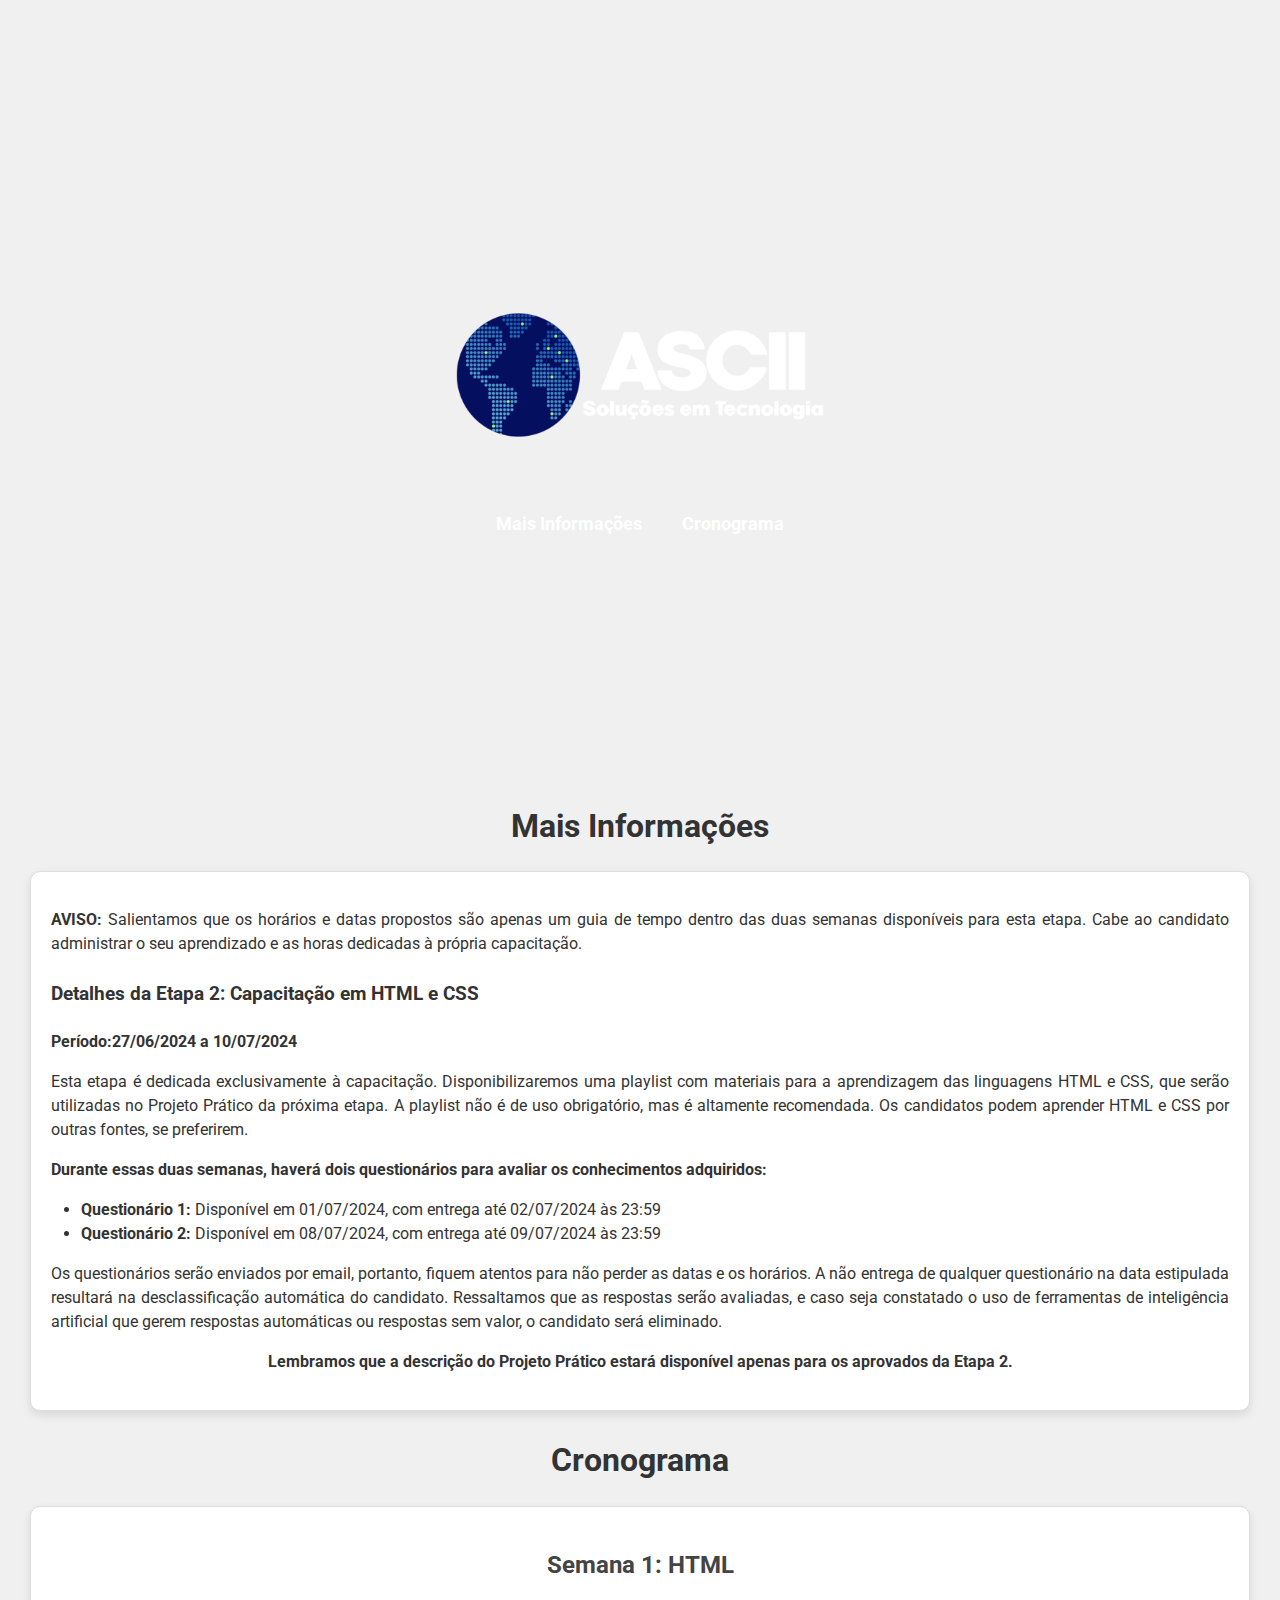
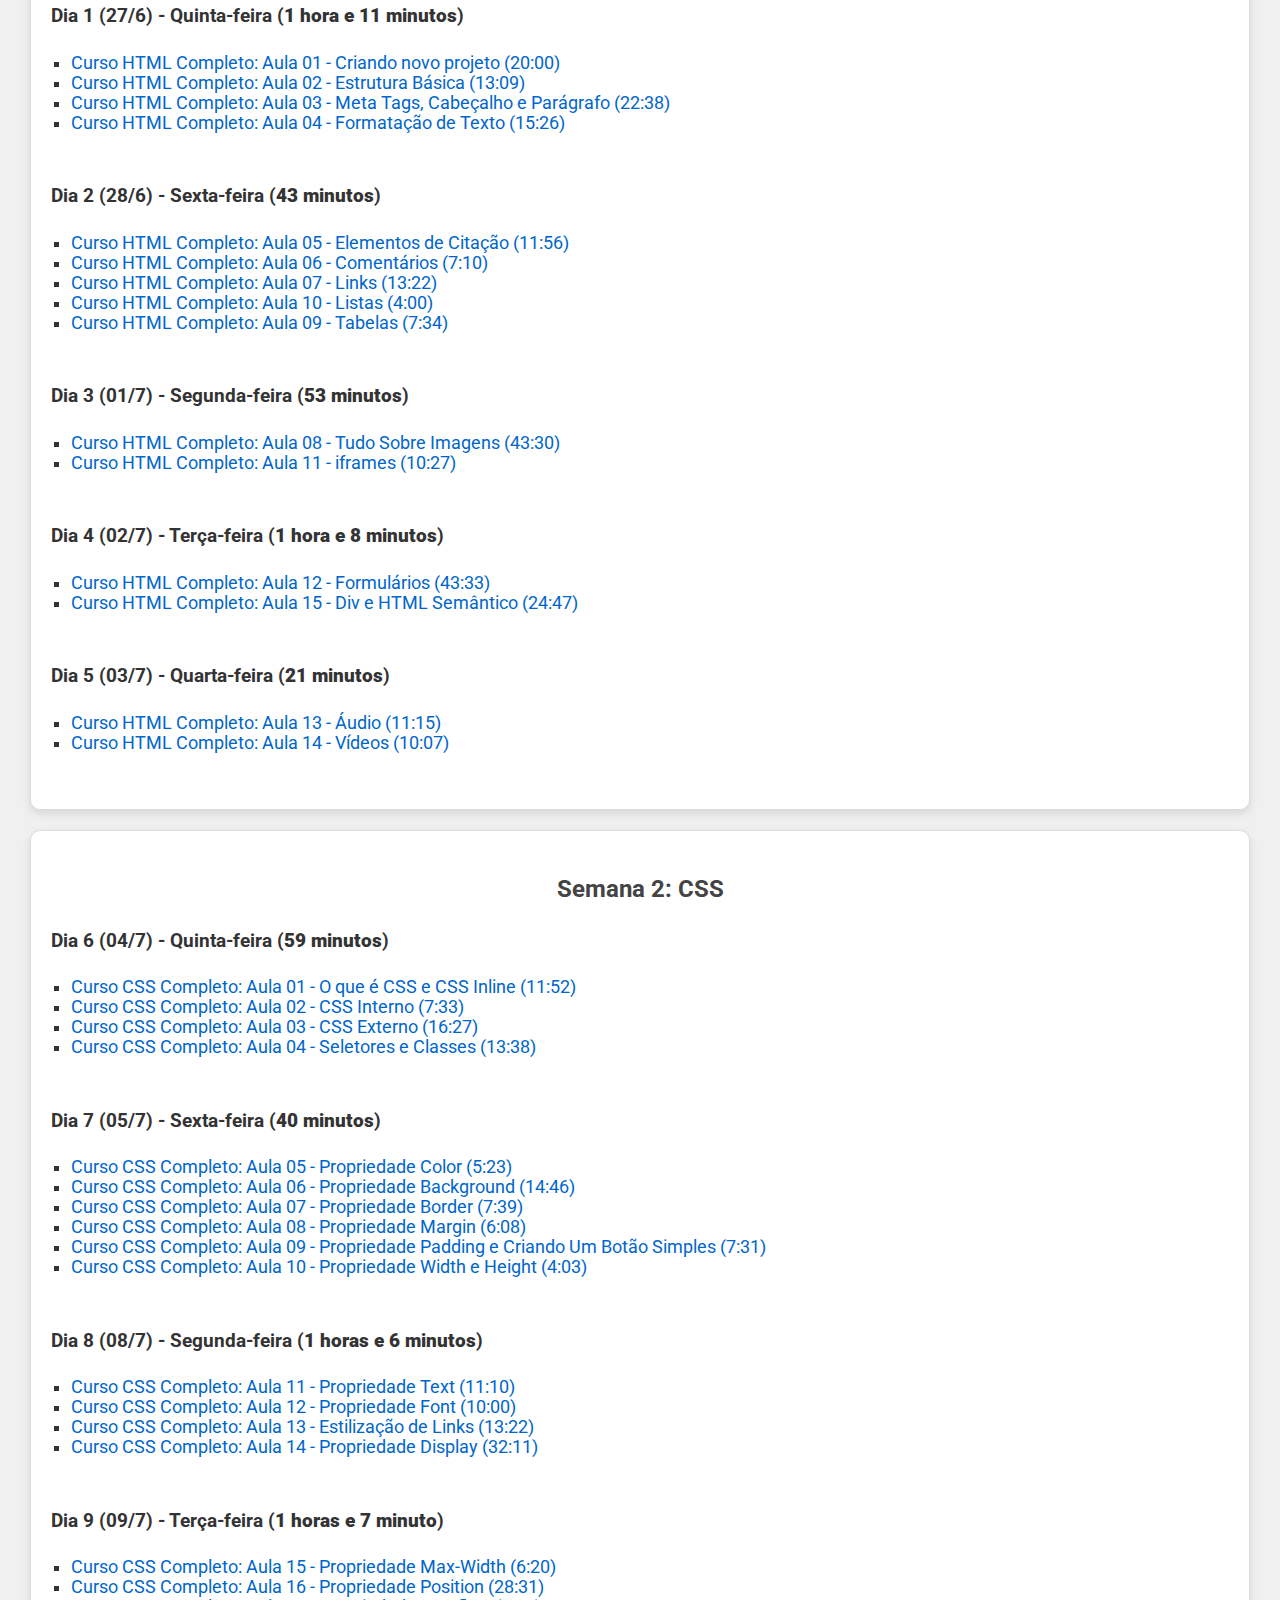
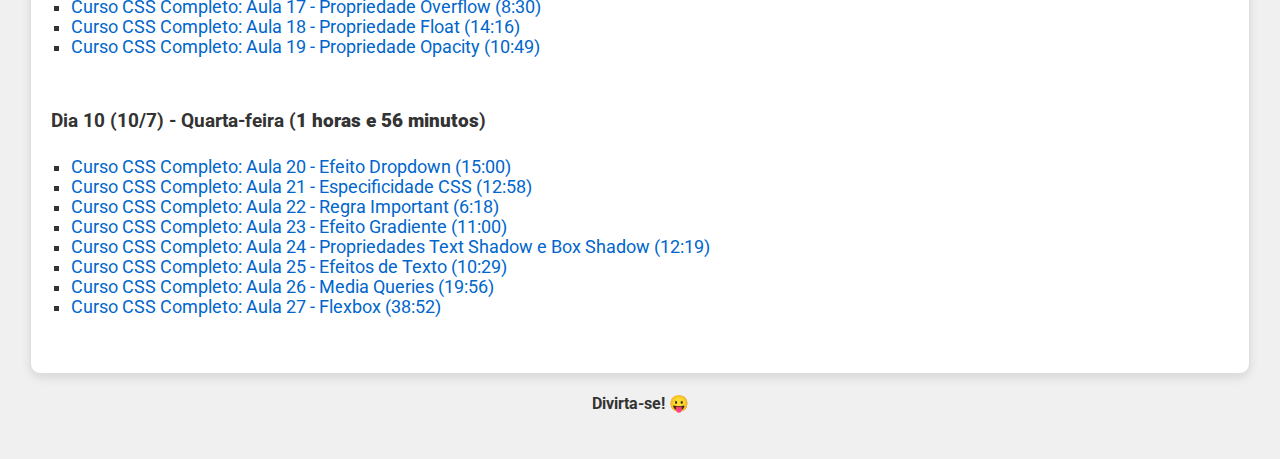
==== index.html @ fe0b9de0 "Rename html.html to index.html" ====
<!DOCTYPE html>
<html lang="pt-br">
<head>
    <meta charset="UTF-8">
    <title>Processo Seletivo ASCII Empresa Júnior 2024</title>
    <link rel="stylesheet" type="text/css" href="style.css">
</head>
<body>
    <header class="header-background">
        <div class="logo-container">
            <img src="logo.png" alt="Logo da Empresa" class="logo-grande">
        </div>
        <nav class="navigation">
            <ul>
                <li><a href="#projeto-final">Mais Informações</a></li>
                <li><a href="#cronograma">Cronograma</a></li>
            </ul>
        </nav>
    </header>

    <main class="content">

        
        <h2 id="projeto-final" >Mais Informações</h2>
        <section class="final-project">
        
        <p style="text-align: justify;"><strong>AVISO: </strong>Salientamos que os horários e datas propostos são apenas um guia de tempo dentro das duas semanas disponíveis para esta etapa. Cabe ao candidato administrar o seu aprendizado e as horas dedicadas à própria capacitação.</p>

        <h4>Detalhes da Etapa 2: Capacitação em HTML e CSS</h4>

        <p><strong>Período:27/06/2024 a 10/07/2024</strong></p>

        <p style="text-align: justify;">Esta etapa é dedicada exclusivamente à capacitação. Disponibilizaremos uma playlist com materiais para a aprendizagem das linguagens HTML e CSS, que serão utilizadas no Projeto Prático da próxima etapa. A playlist não é de uso obrigatório, mas é altamente recomendada. Os candidatos podem aprender HTML e CSS por outras fontes, se preferirem.</p>

        <p><strong>Durante essas duas semanas, haverá dois questionários para avaliar os conhecimentos adquiridos:</strong> </p>

        <ul>
            <li><strong>Questionário 1: </strong> Disponível em 01/07/2024, com entrega até 02/07/2024 às 23:59</li>
            <li><strong>Questionário 2: </strong>Disponível em 08/07/2024, com entrega até 09/07/2024 às 23:59</li>
        </ul>

        <p style="text-align: justify;">Os questionários serão enviados por email, portanto, fiquem atentos para não perder as datas e os horários. A não entrega de qualquer questionário na data estipulada resultará na desclassificação automática do candidato. Ressaltamos que as respostas serão avaliadas, e caso seja constatado o uso de ferramentas de inteligência artificial que gerem respostas automáticas ou respostas sem valor, o candidato será eliminado.</p>

        <p style="text-align: center;"><strong>Lembramos que a descrição do Projeto Prático estará disponível apenas para os aprovados da Etapa 2.</strong></p>
            
        </section>


        <section id="cronograma">
            <h2>Cronograma</h2>

            <div class="week">
                <h3>Semana 1: HTML</h3>
                <div class="day">
                    <h4>Dia 1 (27/6) - Quinta-feira (<strong>1 hora e 11 minutos</strong>)</h4>
                    <ul>
                        <li><a href="https://www.youtube.com/watch?v=sj0p9O85AIg" target="_blank" >Curso HTML Completo: Aula 01 - Criando novo projeto (20:00)</a></li>
                        <li><a href="https://www.youtube.com/watch?v=MOd8PCyEB88" target="_blank">Curso HTML Completo: Aula 02 - Estrutura Básica (13:09)</a></li>
                        <li><a href="https://www.youtube.com/watch?v=1ntb19o-2MI" target="_blank">Curso HTML Completo: Aula 03 - Meta Tags, Cabeçalho e Parágrafo (22:38)</a></li>
                        <li><a href="https://www.youtube.com/watch?v=RiGo7BN1Wps" target="_blank">Curso HTML Completo: Aula 04 - Formatação de Texto (15:26)</a></li>
                    </ul>
                </div>

                <div class="day">
                    <h4>Dia 2 (28/6) - Sexta-feira (<strong>43 minutos</strong>)</h4>
                    <ul>
                        <li><a href="https://www.youtube.com/watch?v=bzWtE7GFi0Y" target="_blank">Curso HTML Completo: Aula 05 - Elementos de Citação (11:56)</a></li>
                        <li><a href="https://www.youtube.com/watch?v=Sl0edqPVrGg" target="_blank">Curso HTML Completo: Aula 06 - Comentários (7:10)</a></li>
                        <li><a href="https://www.youtube.com/watch?v=eb5tPfOeexI" target="_blank">Curso HTML Completo: Aula 07 - Links (13:22)</a></li>
                        <li><a href="https://www.youtube.com/watch?v=0pShBr4Qmt0" target="_blank">Curso HTML Completo: Aula 10 - Listas (4:00)</a></li>
                        <li><a href="https://www.youtube.com/watch?v=tTUdJlcjEo4" target="_blank">Curso HTML Completo: Aula 09 - Tabelas (7:34)</a></li>
                    </ul>
                </div>

                <div class="day">
                    <h4>Dia 3 (01/7) - Segunda-feira (<strong>53 minutos</strong>)</h4>
                    <ul>
                        <li><a href="https://www.youtube.com/watch?v=2FvW812Up1U" target="_blank">Curso HTML Completo: Aula 08 - Tudo Sobre Imagens (43:30)</a></li>
                        <li><a href="https://www.youtube.com/watch?v=448sdzWsnMs" target="_blank">Curso HTML Completo: Aula 11 - iframes (10:27)</a></li>
                    </ul>
                </div>

                <div class="day">
                    <h4>Dia 4 (02/7) - Terça-feira (<strong>1 hora e 8 minutos</strong>)</h4>
                    <ul>
                        <li><a href="https://www.youtube.com/watch?v=7eZJFftCbVQ" target="_blank">Curso HTML Completo: Aula 12 - Formulários (43:33)</a></li>
                        <li><a href="https://www.youtube.com/watch?v=B2ZiOfoQ4wI" target="_blank">Curso HTML Completo: Aula 15 - Div e HTML Semântico (24:47)</a></li>
                    </ul>
                </div>

                <div class="day">
                    <h4>Dia 5 (03/7) - Quarta-feira (<strong>21 minutos</strong>)</h4>
                    <ul>
                        <li><a href="https://www.youtube.com/watch?v=ImZoGl-pjVw" target="_blank">Curso HTML Completo: Aula 13 - Áudio (11:15)</a></li>
                        <li><a href="https://www.youtube.com/watch?v=BwDPP6mfdWU" target="_blank">Curso HTML Completo: Aula 14 - Vídeos (10:07)</a></li>
                    </ul>
                </div>
            </div>

            <div class="week">
                <h3>Semana 2: CSS</h3>
                <div class="day">
                    <h4>Dia 6 (04/7) - Quinta-feira (<strong>59 minutos</strong>)</h4>
                    <ul>
                        <li><a href="https://www.youtube.com/watch?v=HtVRRHoASes" target="_blank">Curso CSS Completo: Aula 01 - O que é CSS e CSS Inline (11:52)</a></li>
                        <li><a href="https://www.youtube.com/watch?v=tspCQqKLTbY" target="_blank">Curso CSS Completo: Aula 02 - CSS Interno (7:33)</a></li>
                        <li><a href="https://www.youtube.com/watch?v=U4LdM3aXxeU" target="_blank">Curso CSS Completo: Aula 03 - CSS Externo (16:27)</a></li>
                        <li><a href="https://www.youtube.com/watch?v=ZMfNFAPlcpo" target="_blank">Curso CSS Completo: Aula 04 - Seletores e Classes (13:38)</a></li>
                    </ul>
                </div>

                <div class="day">
                    <h4>Dia 7 (05/7) - Sexta-feira (<strong>40 minutos</strong>)</h4>
                    <ul>
                        <li><a href="https://www.youtube.com/watch?v=0vjvtaVknRc" target="_blank">Curso CSS Completo: Aula 05 - Propriedade Color (5:23)</a></li>
                        <li><a href="https://www.youtube.com/watch?v=aTcE4KGZsMM" target="_blank">Curso CSS Completo: Aula 06 - Propriedade Background (14:46)</a></li>
                        <li><a href="https://www.youtube.com/watch?v=zfrIsnax1nA" target="_blank">Curso CSS Completo: Aula 07 - Propriedade Border (7:39)</a></li>
                        <li><a href="https://www.youtube.com/watch?v=X43kYX2vqaI" target="_blank">Curso CSS Completo: Aula 08 - Propriedade Margin (6:08)</a></li>
                        <li><a href="https://www.youtube.com/watch?v=WmO5xce__ww" target="_blank">Curso CSS Completo: Aula 09 - Propriedade Padding e Criando Um Botão Simples (7:31)</a></li>
                        <li><a href="https://www.youtube.com/watch?v=oSm3aOswjxs" target="_blank">Curso CSS Completo: Aula 10 - Propriedade Width e Height (4:03)</a></li>
                    </ul>
                </div>

                <div class="day">
                    <h4>Dia 8 (08/7) - Segunda-feira (<strong>1 horas e 6 minutos</strong>)</h4>
                    <ul>
                        <li><a href="https://www.youtube.com/watch?v=TrknyZa9-x4" target="_blank">Curso CSS Completo: Aula 11 - Propriedade Text (11:10)</a></li>
                        <li><a href="https://www.youtube.com/watch?v=Ez40S3jaNSU" target="_blank">Curso CSS Completo: Aula 12 - Propriedade Font (10:00)</a></li>
                        <li><a href="https://www.youtube.com/watch?v=eJuofyUS7Jw" target="_blank">Curso CSS Completo: Aula 13 - Estilização de Links (13:22)</a></li>
                        <li><a href="https://www.youtube.com/watch?v=T6RPyXcuLj4" target="_blank">Curso CSS Completo: Aula 14 - Propriedade Display (32:11)</a></li>
                    </ul>
                </div>

                <div class="day">
                    <h4>Dia 9 (09/7) - Terça-feira (<strong>1 horas e 7 minuto</strong>)</h4>
                    <ul>
                        <li><a href="https://www.youtube.com/watch?v=6mHbKDghkv8" target="_blank">Curso CSS Completo: Aula 15 - Propriedade Max-Width (6:20)</a></li>
                        <li><a href="https://www.youtube.com/watch?v=wQmqFdNKijc" target="_blank">Curso CSS Completo: Aula 16 - Propriedade Position (28:31)</a></li>
                        <li><a href="https://www.youtube.com/watch?v=Wnz7zeIG3Qo"target="_blank">Curso CSS Completo: Aula 17 - Propriedade Overflow (8:30)</a></li>
                        <li><a href="https://www.youtube.com/watch?v=gRh3K23aHv8" target="_blank">Curso CSS Completo: Aula 18 - Propriedade Float (14:16)</a></li>
                        <li><a href="https://www.youtube.com/watch?v=-MxUg_gHhmA" target="_blank">Curso CSS Completo: Aula 19 - Propriedade Opacity (10:49)</a></li>
                    </ul>
                </div>

                <div class="day">
                    <h4>Dia 10 (10/7) - Quarta-feira (<strong>1 horas e 56 minutos</strong>)</h4>
                    <ul>
                        <li><a href="https://www.youtube.com/watch?v=9Rrr2MwbOXc" target="_blank">Curso CSS Completo: Aula 20 - Efeito Dropdown (15:00)</a></li>
                        <li><a href="https://www.youtube.com/watch?v=AHsuA7OV_5U" target="_blank">Curso CSS Completo: Aula 21 - Especificidade CSS (12:58)</a></li>
                        <li><a href="https://www.youtube.com/watch?v=hJZx3JstBG4" target="_blank">Curso CSS Completo: Aula 22 - Regra Important (6:18)</a></li>
                        <li><a href="https://www.youtube.com/watch?v=JFdIBcvju7U" target="_blank">Curso CSS Completo: Aula 23 - Efeito Gradiente (11:00)</a></li>
                        <li><a href="https://www.youtube.com/watch?v=J5vtATyHV2Y" target="_blank">Curso CSS Completo: Aula 24 - Propriedades Text Shadow e Box Shadow (12:19)</a></li>
                        <li><a href="https://www.youtube.com/watch?v=F-oBI66MgIk" target="_blank">Curso CSS Completo: Aula 25 - Efeitos de Texto (10:29)</a></li>
                        <li><a href="https://www.youtube.com/watch?v=SnZzWV120X4" target="_blank">Curso CSS Completo: Aula 26 - Media Queries (19:56)</a></li>
                        <li><a href="https://www.youtube.com/watch?v=NQTU9hEStD8" target="_blank">Curso CSS Completo: Aula 27 - Flexbox (38:52)</a></li>
                    </ul>
                </div>
            </div>
        </section>

        <p class="fim"><strong>Divirta-se! &#128539;</strong></p>
        
    </main>
</body>
</html>
---- style.css ----
@import url('https://fonts.googleapis.com/css2?family=Roboto:wght@400;700&display=swap');


body {
    font-family: 'Roboto', sans-serif;
    background-color: #f0f0f0;
    color: #333;
    margin: 0;
    padding: 0;
}

.header-background {
    background-image: url('espaco.jpg');
    background-size: cover;
    background-position: center;
    height: 750px; 
    text-align: center;
    position: relative;
}


.navigation {
    position: absolute;
    bottom: 200px;
    width: 100%;
}

.navigation ul {
    list-style-type: none;
    padding: 0;
    display: flex;
    justify-content: center;
}

.navigation ul li {
    margin: 0 10px;
}

.navigation ul a {
    color: #ffffff;
    text-decoration: none;
    font-weight: bold;
    padding: 5px 10px;
    border-radius: 5px;
    transition: background-color 0.2s;
}

.navigation ul a:hover {
    background-color: rgba(255, 255, 255, 0.541);
}

.logo-container {
    display: flex;
    justify-content: center; 
    align-items: center;
    height: 100%;
}

.logo-grande {
    height: 450px; 
}

.content {
    padding: 30px;
}

.content h2 {
    text-align: center;
    font-size: 2em;
    font-weight: 700; 
    color: #333;
}

.week {
    border: 1px solid #ddd;
    border-radius: 10px;
    box-shadow: 0 4px 10px rgba(0, 0, 0, 0.1);
    padding: 20px;
    margin-bottom: 20px;
    background-color: #ffffff; 
}

.week h3 {
    text-align: center;
    font-size: 1.5em;
    font-weight: 700;
    color: #444;
}

.day {
    padding-bottom: 10px;
    margin-bottom: 10px;
}

.day h4 {
    font-size: 1.2em;
    color: #333;
    font-weight: 700;
}

ul {
    list-style-type: square;
    padding-left: 20px;
}

ul li {
    font-size: 1.1em;
}

ul a {
    color: #0066cc;
    text-decoration: none; 
    transition: color 0.2s;
}

ul a:hover {
    color: #000000;
    text-decoration: underline; 
}

.final-project {
    border: 1px solid #ddd;
    border-radius: 10px;
    box-shadow: 0 4px 10px rgba(0, 0, 0, 0.1);
    padding: 20px;
    background-color: #ffffff; 
    margin-bottom: 30px;
}

.final-project h2 {
    text-align: center;
    font-size: 2em;
    font-weight: 700;
    color: #444;
}

.final-project h3 {
    font-size: 1.5em;
    color: #444;
    font-weight: 700;
}

.final-project h4 {
    font-size: 1.2em;
    color: #333;
    font-weight: 700;
}

.final-project p, 
.final-project ul {
    font-size: 1em;
    line-height: 1.5;
}

.final-project ul {
    list-style-type: disc;
    padding-left: 30px;
}

.final-project li {
    font-size: 1em;
}

.video-link {
    color: #0066cc;
    text-decoration: none;
    transition: color 0.2s;
    font-weight: bold;
}

.video-link:hover {
    color: #003366;
    text-decoration: underline; 
}

.fim{
    text-align: center;
}
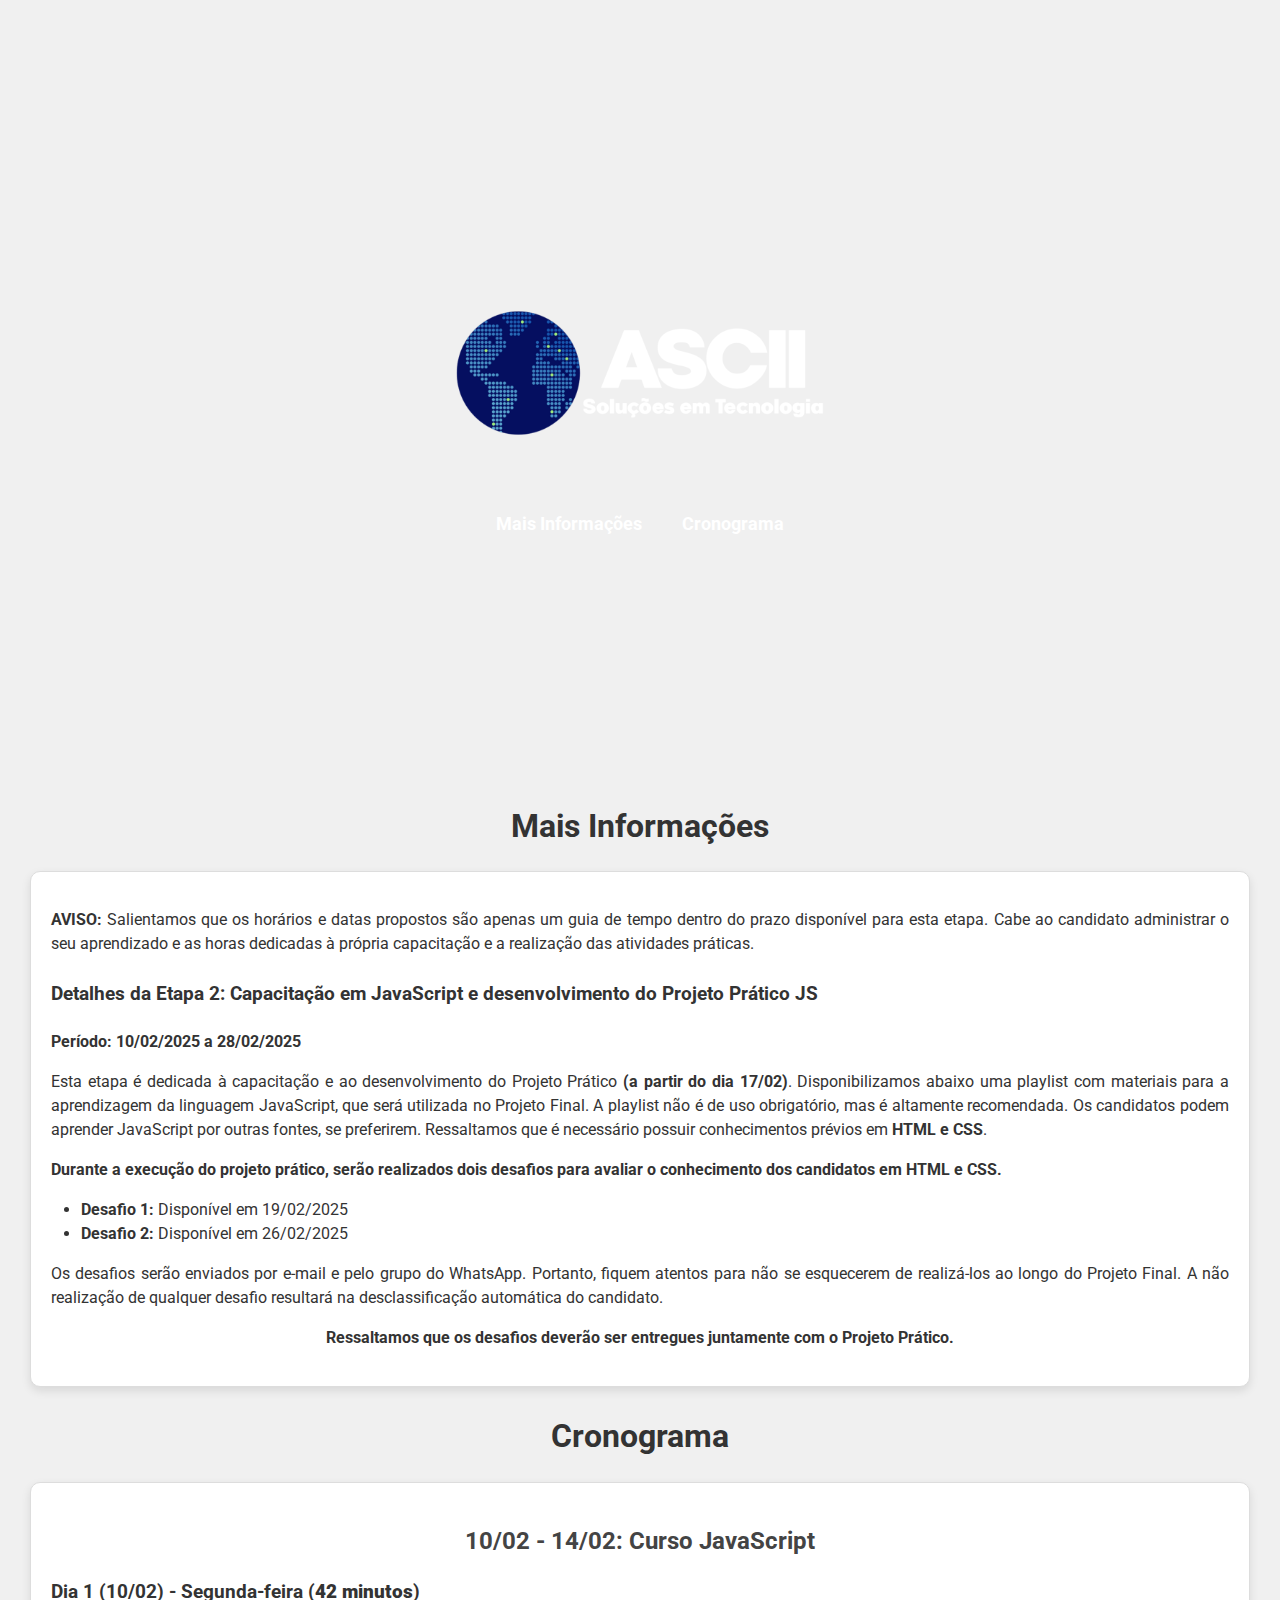
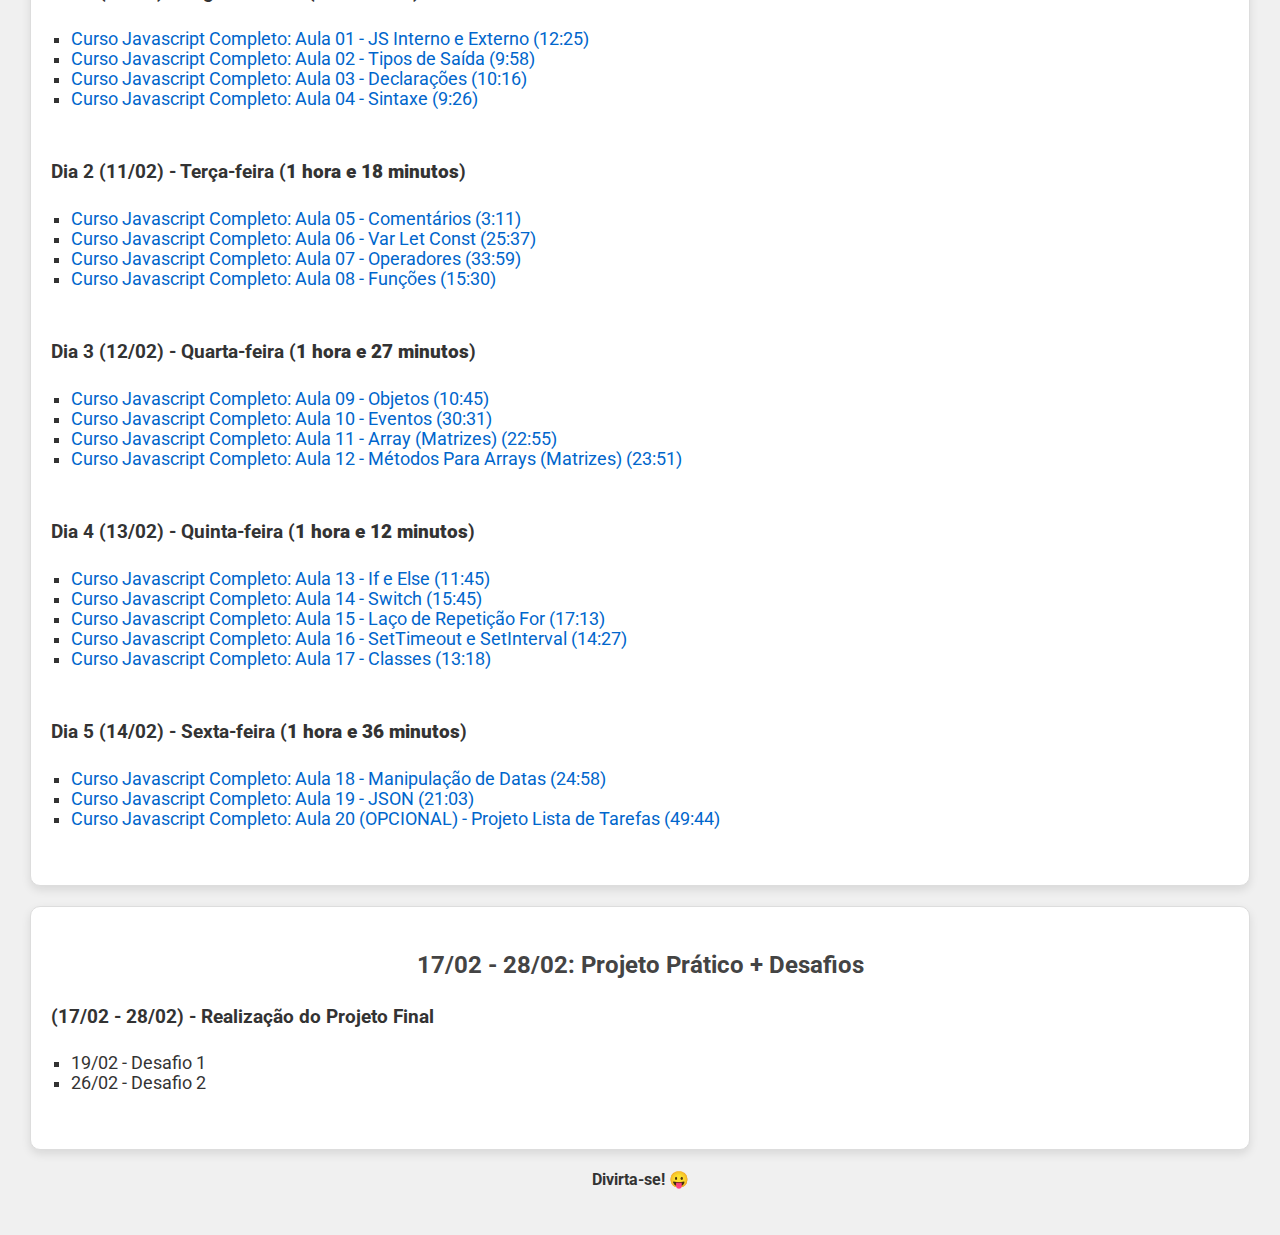
==== commit dea6f9b3: "Processo Seletivo 2024-2" ====
--- a/index.html
+++ b/index.html
@@ -2,13 +2,15 @@
 <html lang="pt-br">
 <head>
     <meta charset="UTF-8">
-    <title>Processo Seletivo ASCII Empresa Júnior 2024</title>
+    <title>Processo Seletivo ASCII Empresa Júnior 2024-2</title>
     <link rel="stylesheet" type="text/css" href="style.css">
 </head>
 <body>
     <header class="header-background">
         <div class="logo-container">
-            <img src="logo.png" alt="Logo da Empresa" class="logo-grande">
+            <a href="https://asciiej.com.br/" target="_blank">
+                <img src="logo.png" alt="Logo da Empresa" class="logo-grande">
+            </a>
         </div>
         <nav class="navigation">
             <ul>
@@ -24,24 +26,24 @@
         <h2 id="projeto-final" >Mais Informações</h2>
         <section class="final-project">
         
-        <p style="text-align: justify;"><strong>AVISO: </strong>Salientamos que os horários e datas propostos são apenas um guia de tempo dentro das duas semanas disponíveis para esta etapa. Cabe ao candidato administrar o seu aprendizado e as horas dedicadas à própria capacitação.</p>
+        <p style="text-align: justify;"><strong>AVISO: </strong>Salientamos que os horários e datas propostos são apenas um guia de tempo dentro do prazo disponível para esta etapa. Cabe ao candidato administrar o seu aprendizado e as horas dedicadas à própria capacitação e a realização das atividades práticas.</p>
 
-        <h4>Detalhes da Etapa 2: Capacitação em HTML e CSS</h4>
+        <h4>Detalhes da Etapa 2: Capacitação em JavaScript e desenvolvimento do Projeto Prático JS</h4>
 
-        <p><strong>Período:27/06/2024 a 10/07/2024</strong></p>
+        <p><strong>Período: 10/02/2025 a 28/02/2025</strong></p>
 
-        <p style="text-align: justify;">Esta etapa é dedicada exclusivamente à capacitação. Disponibilizaremos uma playlist com materiais para a aprendizagem das linguagens HTML e CSS, que serão utilizadas no Projeto Prático da próxima etapa. A playlist não é de uso obrigatório, mas é altamente recomendada. Os candidatos podem aprender HTML e CSS por outras fontes, se preferirem.</p>
+        <p style="text-align: justify;">Esta etapa é dedicada à capacitação e ao desenvolvimento do Projeto Prático <strong>(a partir do dia 17/02)</strong>. Disponibilizamos abaixo uma playlist com materiais para a aprendizagem da linguagem JavaScript, que será utilizada no Projeto Final. A playlist não é de uso obrigatório, mas é altamente recomendada. Os candidatos podem aprender JavaScript por outras fontes, se preferirem. Ressaltamos que é necessário possuir conhecimentos prévios em <strong>HTML e CSS</strong>.</p>
 
-        <p><strong>Durante essas duas semanas, haverá dois questionários para avaliar os conhecimentos adquiridos:</strong> </p>
+        <p><strong>Durante a execução do projeto prático, serão realizados dois desafios para avaliar o conhecimento dos candidatos em HTML e CSS.</strong> </p>
 
         <ul>
-            <li><strong>Questionário 1: </strong> Disponível em 01/07/2024, com entrega até 02/07/2024 às 23:59</li>
-            <li><strong>Questionário 2: </strong>Disponível em 08/07/2024, com entrega até 09/07/2024 às 23:59</li>
+            <li><strong>Desafio 1: </strong> Disponível em 19/02/2025</li>
+            <li><strong>Desafio 2: </strong> Disponível em 26/02/2025</li>
         </ul>
 
-        <p style="text-align: justify;">Os questionários serão enviados por email, portanto, fiquem atentos para não perder as datas e os horários. A não entrega de qualquer questionário na data estipulada resultará na desclassificação automática do candidato. Ressaltamos que as respostas serão avaliadas, e caso seja constatado o uso de ferramentas de inteligência artificial que gerem respostas automáticas ou respostas sem valor, o candidato será eliminado.</p>
+        <p style="text-align: justify;">Os desafios serão enviados por e-mail e pelo grupo do WhatsApp. Portanto, fiquem atentos para não se esquecerem de realizá-los ao longo do Projeto Final. A não realização de qualquer desafio resultará na desclassificação automática do candidato.</p>
 
-        <p style="text-align: center;"><strong>Lembramos que a descrição do Projeto Prático estará disponível apenas para os aprovados da Etapa 2.</strong></p>
+        <p style="text-align: center;"><strong>Ressaltamos que os desafios deverão ser entregues juntamente com o Projeto Prático.</strong></p>
             
         </section>
 
@@ -50,109 +52,65 @@
             <h2>Cronograma</h2>
 
             <div class="week">
-                <h3>Semana 1: HTML</h3>
+                <h3>10/02 - 14/02: Curso JavaScript</h3>
                 <div class="day">
-                    <h4>Dia 1 (27/6) - Quinta-feira (<strong>1 hora e 11 minutos</strong>)</h4>
+                    <h4>Dia 1 (10/02) - Segunda-feira (<strong>42 minutos</strong>)</h4>
                     <ul>
-                        <li><a href="https://www.youtube.com/watch?v=sj0p9O85AIg" target="_blank" >Curso HTML Completo: Aula 01 - Criando novo projeto (20:00)</a></li>
-                        <li><a href="https://www.youtube.com/watch?v=MOd8PCyEB88" target="_blank">Curso HTML Completo: Aula 02 - Estrutura Básica (13:09)</a></li>
-                        <li><a href="https://www.youtube.com/watch?v=1ntb19o-2MI" target="_blank">Curso HTML Completo: Aula 03 - Meta Tags, Cabeçalho e Parágrafo (22:38)</a></li>
-                        <li><a href="https://www.youtube.com/watch?v=RiGo7BN1Wps" target="_blank">Curso HTML Completo: Aula 04 - Formatação de Texto (15:26)</a></li>
+                        <li><a href="https://youtu.be/vEwPnjqWQ-g?feature=shared" target="_blank">Curso Javascript Completo: Aula 01 - JS Interno e Externo (12:25)</a></li>
+                        <li><a href="https://youtu.be/sXjEvPbC9B8?feature=shared" target="_blank">Curso Javascript Completo: Aula 02 - Tipos de Saída (9:58)</a></li>
+                        <li><a href="https://youtu.be/3jWrQZrZ_x4?feature=shared" target="_blank">Curso Javascript Completo: Aula 03 - Declarações (10:16)</a></li>
+                        <li><a href="https://youtu.be/_sxrSwQGLCM?feature=shared" target="_blank">Curso Javascript Completo: Aula 04 - Sintaxe (9:26)</a></li>
                     </ul>
                 </div>
 
                 <div class="day">
-                    <h4>Dia 2 (28/6) - Sexta-feira (<strong>43 minutos</strong>)</h4>
+                    <h4>Dia 2 (11/02) - Terça-feira (<strong>1 hora e 18 minutos</strong>)</h4>
                     <ul>
-                        <li><a href="https://www.youtube.com/watch?v=bzWtE7GFi0Y" target="_blank">Curso HTML Completo: Aula 05 - Elementos de Citação (11:56)</a></li>
-                        <li><a href="https://www.youtube.com/watch?v=Sl0edqPVrGg" target="_blank">Curso HTML Completo: Aula 06 - Comentários (7:10)</a></li>
-                        <li><a href="https://www.youtube.com/watch?v=eb5tPfOeexI" target="_blank">Curso HTML Completo: Aula 07 - Links (13:22)</a></li>
-                        <li><a href="https://www.youtube.com/watch?v=0pShBr4Qmt0" target="_blank">Curso HTML Completo: Aula 10 - Listas (4:00)</a></li>
-                        <li><a href="https://www.youtube.com/watch?v=tTUdJlcjEo4" target="_blank">Curso HTML Completo: Aula 09 - Tabelas (7:34)</a></li>
+                        <li><a href="https://youtu.be/96x7RNGRoEQ?feature=shared" target="_blank">Curso Javascript Completo: Aula 05 - Comentários (3:11)</a></li>
+                        <li><a href="https://youtu.be/SpLTLZmrcjo?feature=shared" target="_blank">Curso Javascript Completo: Aula 06 - Var Let Const (25:37)</a></li>
+                        <li><a href="https://youtu.be/XZ9dxllMm6U?feature=shared" target="_blank">Curso Javascript Completo: Aula 07 - Operadores (33:59)</a></li>
+                        <li><a href="https://youtu.be/JU9OWIncbdw?feature=shared" target="_blank">Curso Javascript Completo: Aula 08 - Funções (15:30)</a></li>
                     </ul>
                 </div>
 
                 <div class="day">
-                    <h4>Dia 3 (01/7) - Segunda-feira (<strong>53 minutos</strong>)</h4>
+                    <h4>Dia 3 (12/02) - Quarta-feira (<strong>1 hora e 27 minutos</strong>)</h4>
                     <ul>
-                        <li><a href="https://www.youtube.com/watch?v=2FvW812Up1U" target="_blank">Curso HTML Completo: Aula 08 - Tudo Sobre Imagens (43:30)</a></li>
-                        <li><a href="https://www.youtube.com/watch?v=448sdzWsnMs" target="_blank">Curso HTML Completo: Aula 11 - iframes (10:27)</a></li>
+                        <li><a href="https://youtu.be/OJc8XYbbwS0?feature=shared" target="_blank">Curso Javascript Completo: Aula 09 - Objetos (10:45)</a></li>
+                        <li><a href="https://youtu.be/rwJ2bwsjGhQ?feature=shared" target="_blank">Curso Javascript Completo: Aula 10 - Eventos (30:31)</a></li>
+                        <li><a href="https://youtu.be/HNf8AhMa4f0?feature=shared" target="_blank">Curso Javascript Completo: Aula 11 - Array (Matrizes) (22:55)</a></li>
+                        <li><a href="https://youtu.be/a3UiOMuGCEk?feature=shared" target="_blank">Curso Javascript Completo: Aula 12 - Métodos Para Arrays (Matrizes) (23:51)</a></li>
                     </ul>
                 </div>
 
                 <div class="day">
-                    <h4>Dia 4 (02/7) - Terça-feira (<strong>1 hora e 8 minutos</strong>)</h4>
+                    <h4>Dia 4 (13/02) - Quinta-feira (<strong>1 hora e 12 minutos</strong>)</h4>
                     <ul>
-                        <li><a href="https://www.youtube.com/watch?v=7eZJFftCbVQ" target="_blank">Curso HTML Completo: Aula 12 - Formulários (43:33)</a></li>
-                        <li><a href="https://www.youtube.com/watch?v=B2ZiOfoQ4wI" target="_blank">Curso HTML Completo: Aula 15 - Div e HTML Semântico (24:47)</a></li>
+                        <li><a href="https://youtu.be/EXwG_cjgxaI?feature=shared" target="_blank">Curso Javascript Completo: Aula 13 - If e Else (11:45)</a></li>
+                        <li><a href="https://youtu.be/aqePaqERxxU?feature=shared" target="_blank">Curso Javascript Completo: Aula 14 - Switch (15:45)</a></li>
+                        <li><a href="https://youtu.be/z7tqtp15wgk?feature=shared" target="_blank">Curso Javascript Completo: Aula 15 - Laço de Repetição For (17:13)</a></li>
+                        <li><a href="https://youtu.be/UbGJhnXv8Po?feature=shared" target="_blank">Curso Javascript Completo: Aula 16 - SetTimeout e SetInterval (14:27)</a></li>
+                        <li><a href="https://youtu.be/6CVCLVPPqis?feature=shared" target="_blank">Curso Javascript Completo: Aula 17 - Classes (13:18)</a></li>
                     </ul>
                 </div>
 
                 <div class="day">
-                    <h4>Dia 5 (03/7) - Quarta-feira (<strong>21 minutos</strong>)</h4>
+                    <h4>Dia 5 (14/02) - Sexta-feira (<strong>1 hora e 36 minutos</strong>)</h4>
                     <ul>
-                        <li><a href="https://www.youtube.com/watch?v=ImZoGl-pjVw" target="_blank">Curso HTML Completo: Aula 13 - Áudio (11:15)</a></li>
-                        <li><a href="https://www.youtube.com/watch?v=BwDPP6mfdWU" target="_blank">Curso HTML Completo: Aula 14 - Vídeos (10:07)</a></li>
+                        <li><a href="https://youtu.be/TBXr9wJsXVM?feature=shared" target="_blank">Curso Javascript Completo: Aula 18 - Manipulação de Datas (24:58)</a></li>
+                        <li><a href="https://youtu.be/zjfA_C08XmA?feature=shared" target="_blank">Curso Javascript Completo: Aula 19 - JSON (21:03)</a></li>
+                        <li><a href="https://youtu.be/sBTECRJuNZ0?feature=shared" target="_blank">Curso Javascript Completo: Aula 20 (OPCIONAL) - Projeto Lista de Tarefas (49:44)</a></li>
                     </ul>
                 </div>
             </div>
 
             <div class="week">
-                <h3>Semana 2: CSS</h3>
+                <h3>17/02 - 28/02: Projeto Prático + Desafios</h3>
                 <div class="day">
-                    <h4>Dia 6 (04/7) - Quinta-feira (<strong>59 minutos</strong>)</h4>
+                    <h4>(17/02 - 28/02) - Realização do Projeto Final</h4>
                     <ul>
-                        <li><a href="https://www.youtube.com/watch?v=HtVRRHoASes" target="_blank">Curso CSS Completo: Aula 01 - O que é CSS e CSS Inline (11:52)</a></li>
-                        <li><a href="https://www.youtube.com/watch?v=tspCQqKLTbY" target="_blank">Curso CSS Completo: Aula 02 - CSS Interno (7:33)</a></li>
-                        <li><a href="https://www.youtube.com/watch?v=U4LdM3aXxeU" target="_blank">Curso CSS Completo: Aula 03 - CSS Externo (16:27)</a></li>
-                        <li><a href="https://www.youtube.com/watch?v=ZMfNFAPlcpo" target="_blank">Curso CSS Completo: Aula 04 - Seletores e Classes (13:38)</a></li>
-                    </ul>
-                </div>
-
-                <div class="day">
-                    <h4>Dia 7 (05/7) - Sexta-feira (<strong>40 minutos</strong>)</h4>
-                    <ul>
-                        <li><a href="https://www.youtube.com/watch?v=0vjvtaVknRc" target="_blank">Curso CSS Completo: Aula 05 - Propriedade Color (5:23)</a></li>
-                        <li><a href="https://www.youtube.com/watch?v=aTcE4KGZsMM" target="_blank">Curso CSS Completo: Aula 06 - Propriedade Background (14:46)</a></li>
-                        <li><a href="https://www.youtube.com/watch?v=zfrIsnax1nA" target="_blank">Curso CSS Completo: Aula 07 - Propriedade Border (7:39)</a></li>
-                        <li><a href="https://www.youtube.com/watch?v=X43kYX2vqaI" target="_blank">Curso CSS Completo: Aula 08 - Propriedade Margin (6:08)</a></li>
-                        <li><a href="https://www.youtube.com/watch?v=WmO5xce__ww" target="_blank">Curso CSS Completo: Aula 09 - Propriedade Padding e Criando Um Botão Simples (7:31)</a></li>
-                        <li><a href="https://www.youtube.com/watch?v=oSm3aOswjxs" target="_blank">Curso CSS Completo: Aula 10 - Propriedade Width e Height (4:03)</a></li>
-                    </ul>
-                </div>
-
-                <div class="day">
-                    <h4>Dia 8 (08/7) - Segunda-feira (<strong>1 horas e 6 minutos</strong>)</h4>
-                    <ul>
-                        <li><a href="https://www.youtube.com/watch?v=TrknyZa9-x4" target="_blank">Curso CSS Completo: Aula 11 - Propriedade Text (11:10)</a></li>
-                        <li><a href="https://www.youtube.com/watch?v=Ez40S3jaNSU" target="_blank">Curso CSS Completo: Aula 12 - Propriedade Font (10:00)</a></li>
-                        <li><a href="https://www.youtube.com/watch?v=eJuofyUS7Jw" target="_blank">Curso CSS Completo: Aula 13 - Estilização de Links (13:22)</a></li>
-                        <li><a href="https://www.youtube.com/watch?v=T6RPyXcuLj4" target="_blank">Curso CSS Completo: Aula 14 - Propriedade Display (32:11)</a></li>
-                    </ul>
-                </div>
-
-                <div class="day">
-                    <h4>Dia 9 (09/7) - Terça-feira (<strong>1 horas e 7 minuto</strong>)</h4>
-                    <ul>
-                        <li><a href="https://www.youtube.com/watch?v=6mHbKDghkv8" target="_blank">Curso CSS Completo: Aula 15 - Propriedade Max-Width (6:20)</a></li>
-                        <li><a href="https://www.youtube.com/watch?v=wQmqFdNKijc" target="_blank">Curso CSS Completo: Aula 16 - Propriedade Position (28:31)</a></li>
-                        <li><a href="https://www.youtube.com/watch?v=Wnz7zeIG3Qo"target="_blank">Curso CSS Completo: Aula 17 - Propriedade Overflow (8:30)</a></li>
-                        <li><a href="https://www.youtube.com/watch?v=gRh3K23aHv8" target="_blank">Curso CSS Completo: Aula 18 - Propriedade Float (14:16)</a></li>
-                        <li><a href="https://www.youtube.com/watch?v=-MxUg_gHhmA" target="_blank">Curso CSS Completo: Aula 19 - Propriedade Opacity (10:49)</a></li>
-                    </ul>
-                </div>
-
-                <div class="day">
-                    <h4>Dia 10 (10/7) - Quarta-feira (<strong>1 horas e 56 minutos</strong>)</h4>
-                    <ul>
-                        <li><a href="https://www.youtube.com/watch?v=9Rrr2MwbOXc" target="_blank">Curso CSS Completo: Aula 20 - Efeito Dropdown (15:00)</a></li>
-                        <li><a href="https://www.youtube.com/watch?v=AHsuA7OV_5U" target="_blank">Curso CSS Completo: Aula 21 - Especificidade CSS (12:58)</a></li>
-                        <li><a href="https://www.youtube.com/watch?v=hJZx3JstBG4" target="_blank">Curso CSS Completo: Aula 22 - Regra Important (6:18)</a></li>
-                        <li><a href="https://www.youtube.com/watch?v=JFdIBcvju7U" target="_blank">Curso CSS Completo: Aula 23 - Efeito Gradiente (11:00)</a></li>
-                        <li><a href="https://www.youtube.com/watch?v=J5vtATyHV2Y" target="_blank">Curso CSS Completo: Aula 24 - Propriedades Text Shadow e Box Shadow (12:19)</a></li>
-                        <li><a href="https://www.youtube.com/watch?v=F-oBI66MgIk" target="_blank">Curso CSS Completo: Aula 25 - Efeitos de Texto (10:29)</a></li>
-                        <li><a href="https://www.youtube.com/watch?v=SnZzWV120X4" target="_blank">Curso CSS Completo: Aula 26 - Media Queries (19:56)</a></li>
-                        <li><a href="https://www.youtube.com/watch?v=NQTU9hEStD8" target="_blank">Curso CSS Completo: Aula 27 - Flexbox (38:52)</a></li>
+                        <li>19/02 - Desafio 1</li>
+                        <li>26/02 - Desafio 2</li>
                     </ul>
                 </div>
             </div>
--- a/style.css
+++ b/style.css
@@ -58,6 +58,14 @@
 
 .logo-grande {
     height: 450px; 
+}
+
+.logo-container img {
+    transition: 0.3s;
+}
+
+.logo-container img:hover {
+    opacity: 0.7;
 }
 
 .content {
